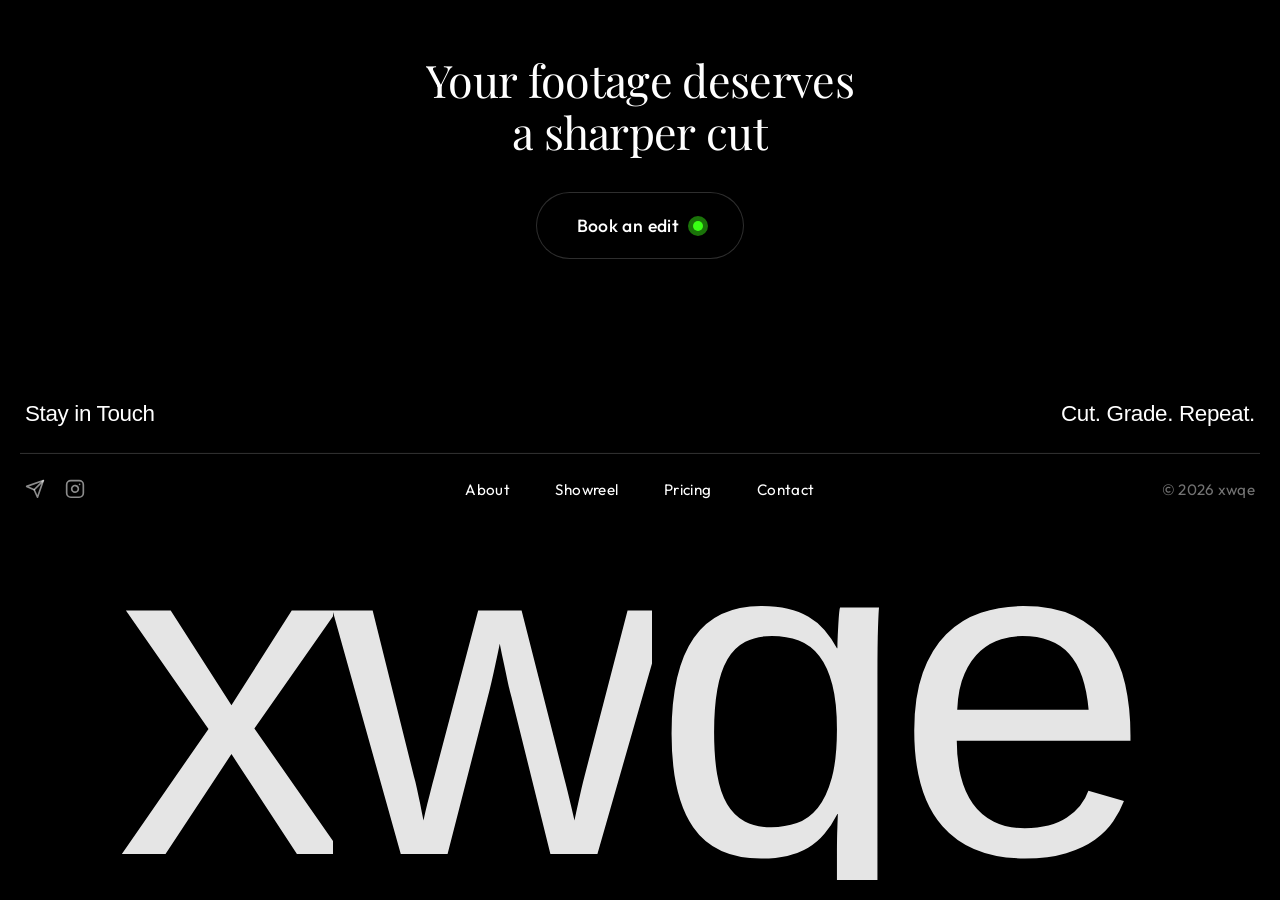
==== loopstack/index.html @ b78a123f "Publish xwqe portfolio (hub + lumora + laocoon + loopstack) Co-Authored-By: Claude Fable 5 <noreply@" ====
<!DOCTYPE html>
<html lang="en">
<head>
<meta charset="UTF-8">
<meta name="viewport" content="width=device-width, initial-scale=1.0">
<title>xwqe — Video Editor</title>
<meta name="description" content="xwqe — independent video editor. One screen, one showreel. Say hello.">
<link rel="icon" href="data:image/svg+xml,<svg xmlns='http://www.w3.org/2000/svg' viewBox='0 0 64 64'><rect width='64' height='64' rx='14' fill='%23000000'/><text x='32' y='45' font-family='Arial,sans-serif' font-size='38' font-weight='700' text-anchor='middle' fill='%2339FF14'>x</text></svg>">
<meta property="og:type" content="website">
<meta property="og:url" content="https://reegee07.github.io/xwqe-portfolio/loopstack/">
<meta property="og:title" content="xwqe — Video Editor">
<meta property="og:description" content="Independent video editor. One screen, one showreel. Say hello.">
<meta property="og:image" content="https://reegee07.github.io/xwqe-portfolio/assets/og/loopstack.png">
<meta name="twitter:card" content="summary_large_image">
<style>
@import url('https://fonts.googleapis.com/css2?family=Outfit:wght@300;400;500;600&family=Playfair+Display:ital,wght@0,400..900;1,400..900&display=swap');
@import url('https://api.fontshare.com/v2/css?f[]=general-sans@400,500,600&display=swap');

* { margin: 0; padding: 0; box-sizing: border-box; }
body {
    background-color: #000000;
    min-height: 100vh;
    overflow: hidden;
    position: relative;
}

/* ---------- top gradient ---------- */
#top-gradient {
    position: fixed;
    top: -30vh;
    left: 0;
    width: 100vw;
    height: auto;
    display: block;
    z-index: 0;
    pointer-events: none;
}

/* ---------- hero ---------- */
.hero-content {
    position: relative;
    z-index: 2;
    display: flex;
    flex-direction: column;
    align-items: center;
    text-align: center;
    padding-top: 6vh;
    width: 95%;
    max-width: 1100px;
    margin: 0 auto;
}
.hero-title {
    font-family: 'Playfair Display', Georgia, serif;
    font-size: 2.8rem;
    font-weight: 400;
    color: #ffffff;
    line-height: 1.15;
    margin-bottom: 2.2rem;
    letter-spacing: -0.015em;
    text-shadow: 0 4px 30px rgba(0, 0, 0, 0.5);
}
.hero-btn {
    font-family: 'Outfit', sans-serif;
    font-size: 1.1rem;
    font-weight: 500;
    letter-spacing: 0.02em;
    color: #ffffff;
    background-color: #000000;
    border: 1px solid rgba(255, 255, 255, 0.18);
    padding: 1.3rem 2.5rem;
    border-radius: 9999px;
    display: inline-flex;
    align-items: center;
    gap: 0.9rem;
    cursor: pointer;
    transition: all 0.3s cubic-bezier(0.16, 1, 0.3, 1);
    box-shadow: 0 4px 25px rgba(0, 0, 0, 0.4);
    outline: none;
}
.hero-btn:hover {
    background-color: #ffffff;
    color: #000000;
    border-color: #ffffff;
    transform: translateY(-2px);
    box-shadow: 0 6px 30px rgba(0, 0, 0, 0.3);
}
.hero-btn:active {
    transform: translateY(0);
}

.blinking-dot {
    width: 10px;
    height: 10px;
    background-color: #39FF14;
    border-radius: 50%;
    position: relative;
    display: inline-block;
    animation: pulse-glow 2s infinite ease-in-out;
}
.blinking-dot::after {
    content: '';
    position: absolute;
    top: -5px; left: -5px; right: -5px; bottom: -5px;
    background-color: rgba(57, 255, 20, 0.45);
    border-radius: 50%;
    animation: wave-expand 2s infinite ease-in-out;
}
@keyframes pulse-glow {
    0%, 100% {
        opacity: 0.5;
        transform: scale(0.85);
        box-shadow: 0 0 4px rgba(57, 255, 20, 0.3);
    }
    50% {
        opacity: 1;
        transform: scale(1.1);
        box-shadow: 0 0 12px rgba(57, 255, 20, 0.9);
    }
}
@keyframes wave-expand {
    0%   { transform: scale(0.6); opacity: 0.9; }
    100% { transform: scale(2.3); opacity: 0; }
}

/* ---------- footer block ---------- */
.footer-container {
    position: fixed;
    top: 50vh;
    left: 20px;
    right: 20px;
    width: calc(100vw - 40px);
    transform: translateY(-50%);
    z-index: 3;
    display: flex;
    flex-direction: column;
}
.footer-top {
    display: flex;
    justify-content: space-between;
    align-items: flex-end;
    width: 100%;
    padding: 0 5px;
}
.footer-title {
    font-family: 'General Sans', -apple-system, sans-serif;
    font-size: 1.4rem;
    font-weight: 400;
    color: #ffffff;
    letter-spacing: -0.015em;
    margin: 0;
}
.footer-title.quote {
    text-transform: none;
}
.footer-divider {
    border: none;
    height: 1px;
    background-color: rgba(255, 255, 255, 0.2);
    margin: 1.6rem 0;
    width: 100%;
}
.footer-bottom {
    display: flex;
    justify-content: space-between;
    align-items: center;
    width: 100%;
    padding: 0 5px;
}
.footer-socials {
    display: flex;
    gap: 1.25rem;
    align-items: center;
    flex: 1;
}
.social-icon {
    color: rgba(255, 255, 255, 0.55);
    transition: all 0.3s cubic-bezier(0.16, 1, 0.3, 1);
    display: inline-flex;
    align-items: center;
    justify-content: center;
    text-decoration: none;
}
.social-icon:hover {
    color: #ffffff;
    transform: translateY(-2px);
}
.footer-links {
    display: flex;
    gap: 2.8rem;
    justify-content: center;
    align-items: center;
    flex: 2;
}
.footer-link {
    font-family: 'Outfit', sans-serif;
    font-size: 0.95rem;
    font-weight: 400;
    color: #ffffff;
    text-decoration: none;
    letter-spacing: 0.03em;
    transition: opacity 0.3s ease, transform 0.3s ease;
}
.footer-link:hover {
    opacity: 0.75;
    transform: translateY(-1px);
}
.footer-copyright {
    font-family: 'Outfit', sans-serif;
    font-size: 0.95rem;
    font-weight: 400;
    color: rgba(255, 255, 255, 0.45);
    text-align: right;
    flex: 1;
    letter-spacing: 0.02em;
}

/* ---------- giant wordmark ---------- */
.footer-logo-wrap {
    position: fixed;
    bottom: 20px;
    left: 0;
    right: 0;
    width: 100%;
    padding: 0 20px;
    box-sizing: border-box;
    display: flex;
    justify-content: center;
    align-items: center;
    z-index: 3;
    margin: 0;
}
.footer-logo-text {
    font-family: 'General Sans', -apple-system, sans-serif;
    font-size: 36vw; /* 4 letters instead of Loopstack's 9 — scaled to still fill the width */
    font-weight: 400;
    color: #ffffff;
    letter-spacing: -0.03em;
    margin-right: -0.03em;
    transform: translateX(-20px);
    line-height: 0.8;
    margin-top: 0;
    margin-bottom: 0;
    margin-left: 0;
    text-align: center;
    width: 100%;
    pointer-events: none;
    opacity: 0.95;
    text-shadow: none;
    white-space: nowrap;
}

/* ---------- background video ---------- */
.video-container {
    position: fixed;
    bottom: 0;
    left: 0;
    width: 100vw;
    height: 90vh;
    overflow: hidden;
    z-index: -1;
}
#bg-video {
    width: 100%;
    height: 110%;
    object-fit: cover;
    display: block;
    transform: translateY(0%);
}

/* ---------- custom cursor ---------- */
.glass-cursor-card {
    position: fixed;
    top: 0;
    left: 0;
    z-index: 99999;
    pointer-events: none;
    padding: 0.75rem 1.5rem;
    background: rgba(255, 255, 255, 0.08);
    backdrop-filter: blur(12px);
    -webkit-backdrop-filter: blur(12px);
    border: 1px solid rgba(255, 255, 255, 0.18);
    border-radius: 9999px;
    box-shadow: inset 0 1px 0 0 rgba(255, 255, 255, 0.15);
    transform: translate(-50%, -50%) scale(0);
    opacity: 0;
    will-change: transform, opacity;
    transition: opacity 0.4s cubic-bezier(0.16, 1, 0.3, 1),
                background 0.35s cubic-bezier(0.16, 1, 0.3, 1),
                border-color 0.35s cubic-bezier(0.16, 1, 0.3, 1),
                box-shadow 0.35s cubic-bezier(0.16, 1, 0.3, 1);
}
.glass-cursor-card.active { opacity: 1; }
.glass-cursor-card.dark-mode {
    background: rgba(0, 0, 0, 0.82);
    border-color: rgba(255, 255, 255, 0.08);
    box-shadow: inset 0 1px 0 0 rgba(255, 255, 255, 0.05);
}
.cursor-card-text {
    font-family: 'General Sans', -apple-system, sans-serif;
    font-size: 0.85rem;
    font-weight: 500;
    letter-spacing: 0.06em;
    color: #39FF14;
    text-transform: uppercase;
    white-space: nowrap;
    text-shadow: 0 0 8px rgba(57, 255, 20, 0.45);
}
.cursor-card-text .text-white {
    color: #ffffff;
    text-shadow: 0 1px 3px rgba(0, 0, 0, 0.25);
}
.cursor-ring-outline {
    position: fixed;
    top: 0;
    left: 0;
    width: 48px;
    height: 48px;
    border: 1.5px solid rgba(255, 255, 255, 0.45);
    border-radius: 50%;
    z-index: 99998;
    pointer-events: none;
    transform: translate(-50%, -50%) scale(0);
    opacity: 0;
    will-change: transform, opacity;
    transition: opacity 0.4s cubic-bezier(0.16, 1, 0.3, 1),
                border-color 0.4s ease;
}
.cursor-ring-outline.active { opacity: 1; }
.cursor-ring-outline.expanded {
    border-color: rgba(255, 255, 255, 0.15);
}

/* ---------- entrance reveals ---------- */
.hero-title .word-wrapper {
    display: inline-block;
    overflow: hidden;
    vertical-align: bottom;
    padding-bottom: 0.15em;
    margin-bottom: -0.15em;
}
.hero-title .word-inner {
    display: inline-block;
    opacity: 0;
    transform: translateY(105%);
    filter: blur(20px);
    animation: word-reveal-mask 1.3s cubic-bezier(0.05, 0.9, 0.1, 1) forwards;
}
@keyframes word-reveal-mask {
    0%   { opacity: 0; transform: translateY(105%); filter: blur(20px); }
    30%  { opacity: 1; }
    100% { opacity: 1; transform: translateY(0); filter: blur(0); }
}
.footer-logo-text .letter-wrapper {
    display: inline-block;
    overflow: hidden;
    vertical-align: bottom;
    line-height: 0.8;
}
.footer-logo-text .letter-inner {
    display: inline-block;
    opacity: 0;
    transform: translateX(-105%);
    filter: blur(20px);
    animation: letter-reveal-mask 1.2s cubic-bezier(0.05, 0.9, 0.1, 1) forwards;
}
@keyframes letter-reveal-mask {
    0%   { opacity: 0; transform: translateX(-105%); filter: blur(20px); }
    25%  { opacity: 1; }
    100% { opacity: 0.95; transform: translateX(0); filter: blur(0); }
}

/* ---------- mobile ---------- */
@media (max-width: 768px) {
    .footer-top { flex-direction: column; align-items: flex-start; gap: 4px; }
    .footer-title { font-size: 1.1rem; }
    .footer-divider { margin: 1rem 0; }
    .footer-bottom { flex-direction: column; align-items: flex-start; gap: 0.9rem; }
    .footer-socials { flex: none; }
    .footer-links { flex: none; gap: 1.4rem; }
    .footer-copyright { flex: none; text-align: left; }
}
</style>
</head>
<body>

<img src="assets/black_gradient.svg" alt="Top Gradient" id="top-gradient">

<main class="hero-content">
    <h1 class="hero-title">Your footage deserves <br> a sharper cut</h1>
    <button class="hero-btn">
        <span class="btn-text">Book an edit</span>
        <span class="blinking-dot"></span>
    </button>
</main>

<footer class="footer-container">
    <div class="footer-top">
        <h2 class="footer-title">Stay in Touch</h2>
        <h2 class="footer-title quote">Cut. Grade. Repeat.</h2>
    </div>

    <hr class="footer-divider">

    <div class="footer-bottom">
        <div class="footer-socials">
            <a href="https://t.me/xwqeee" target="_blank" rel="noopener" aria-label="Telegram" class="social-icon">
                <svg width="20" height="20" viewBox="0 0 24 24" fill="none" stroke="currentColor" stroke-width="2" stroke-linecap="round" stroke-linejoin="round"><path d="M22 2 11 13"></path><path d="M22 2 15 22l-4-9-9-4z"></path></svg>
            </a>
            <a href="https://www.instagram.com/_xwqe.w/" target="_blank" rel="noopener" aria-label="Instagram" class="social-icon">
                <svg width="20" height="20" viewBox="0 0 24 24" fill="none" stroke="currentColor" stroke-width="2" stroke-linecap="round" stroke-linejoin="round"><rect x="2" y="2" width="20" height="20" rx="5" ry="5"></rect><path d="M16 11.37A4 4 0 1 1 12.63 8 4 4 0 0 1 16 11.37z"></path><line x1="17.5" y1="6.5" x2="17.51" y2="6.5"></line></svg>
            </a>
        </div>

        <nav class="footer-links">
            <a href="#about" class="footer-link">About</a>
            <a href="#showreel" class="footer-link">Showreel</a>
            <a href="#pricing" class="footer-link">Pricing</a>
            <a href="#contact" class="footer-link">Contact</a>
        </nav>

        <div class="footer-copyright">
            © 2026 xwqe
        </div>
    </div>
</footer>

<div class="footer-logo-wrap">
    <h2 class="footer-logo-text">xwqe</h2>
</div>

<div class="video-container">
    <video autoplay muted loop playsinline id="bg-video">
        <source src="assets/flower.mp4" type="video/mp4">
        Your browser does not support video.
    </video>
</div>

<div id="cursor-ring" class="cursor-ring-outline"></div>

<div id="glass-card" class="glass-cursor-card">
    <span class="cursor-card-text"><span class="text-white">Say</span> Hello!</span>
</div>

<script>
document.addEventListener('DOMContentLoaded', () => {
    const logoText = document.querySelector('.footer-logo-text');

    if (logoText) {
        const text = logoText.textContent.trim();
        logoText.innerHTML = '';

        [...text].forEach((char, index) => {
            const wrapper = document.createElement('span');
            wrapper.className = 'letter-wrapper';

            const inner = document.createElement('span');
            inner.textContent = char === ' ' ? ' ' : char;
            inner.className = 'letter-inner';

            inner.style.animationDelay = `${index * 0.09}s`;

            wrapper.appendChild(inner);
            logoText.appendChild(wrapper);
        });
    }

    const heroTitle = document.querySelector('.hero-title');
    if (heroTitle) {
        const text = heroTitle.innerHTML;
        const parts = text.split(/(\s+|<br\s*\/?>)/i);
        heroTitle.innerHTML = '';

        let wordIndex = 0;
        parts.forEach(part => {
            if (part.trim() === '') {
                heroTitle.appendChild(document.createTextNode(' '));
            } else if (part.toLowerCase().startsWith('<br')) {
                heroTitle.appendChild(document.createElement('br'));
            } else {
                const wrapper = document.createElement('span');
                wrapper.className = 'word-wrapper';

                const inner = document.createElement('span');
                inner.className = 'word-inner';
                inner.textContent = part;

                inner.style.animationDelay = `${wordIndex * 0.1}s`;
                wordIndex++;

                wrapper.appendChild(inner);
                heroTitle.appendChild(wrapper);
            }
        });
    }

    const glassCard = document.getElementById('glass-card');
    const cursorRing = document.getElementById('cursor-ring');

    if (glassCard && cursorRing) {
        let mouseX = window.innerWidth / 2;
        let mouseY = window.innerHeight / 2;

        let cardX = mouseX;
        let cardY = mouseY;

        let ringX = mouseX;
        let ringY = mouseY;

        let isFirstMove = true;
        let scale = 0;
        let targetScale = 0;
        let isHoveringBtn = false;

        document.addEventListener('mousemove', (e) => {
            mouseX = e.clientX;
            mouseY = e.clientY;

            if (isFirstMove) {
                cardX = mouseX;
                cardY = mouseY;
                ringX = mouseX;
                ringY = mouseY;
                isFirstMove = false;
                glassCard.classList.add('active');
                cursorRing.classList.add('active');
            }

            if (!isHoveringBtn) {
                targetScale = 1;
            }
        });

        document.addEventListener('mouseleave', () => {
            targetScale = 0;
        });

        document.addEventListener('mouseenter', () => {
            if (!isHoveringBtn) {
                targetScale = 1;
            }
        });

        const heroBtn = document.querySelector('.hero-btn');
        if (heroBtn) {
            heroBtn.addEventListener('mouseenter', () => {
                isHoveringBtn = true;
                targetScale = 0;
                cursorRing.classList.add('expanded');
            });
            heroBtn.addEventListener('mouseleave', () => {
                isHoveringBtn = false;
                targetScale = 1;
                cursorRing.classList.remove('expanded');
            });
        }

        const updatePhysics = () => {
            cardX += (mouseX - cardX) * 0.08;
            cardY += (mouseY - cardY) * 0.08;

            ringX = mouseX;
            ringY = mouseY;

            scale += (targetScale - scale) * 0.15;

            const currentRingScale = cursorRing.classList.contains('expanded') ? 1.6 * scale : scale;

            glassCard.style.transform = `translate3d(${cardX}px, ${cardY}px, 0) translate(-50%, -50%) scale(${scale})`;
            cursorRing.style.transform = `translate3d(${ringX}px, ${ringY}px, 0) translate(-50%, -50%) scale(${currentRingScale})`;

            requestAnimationFrame(updatePhysics);
        };

        updatePhysics();
    }
});
</script>
</body>
</html>
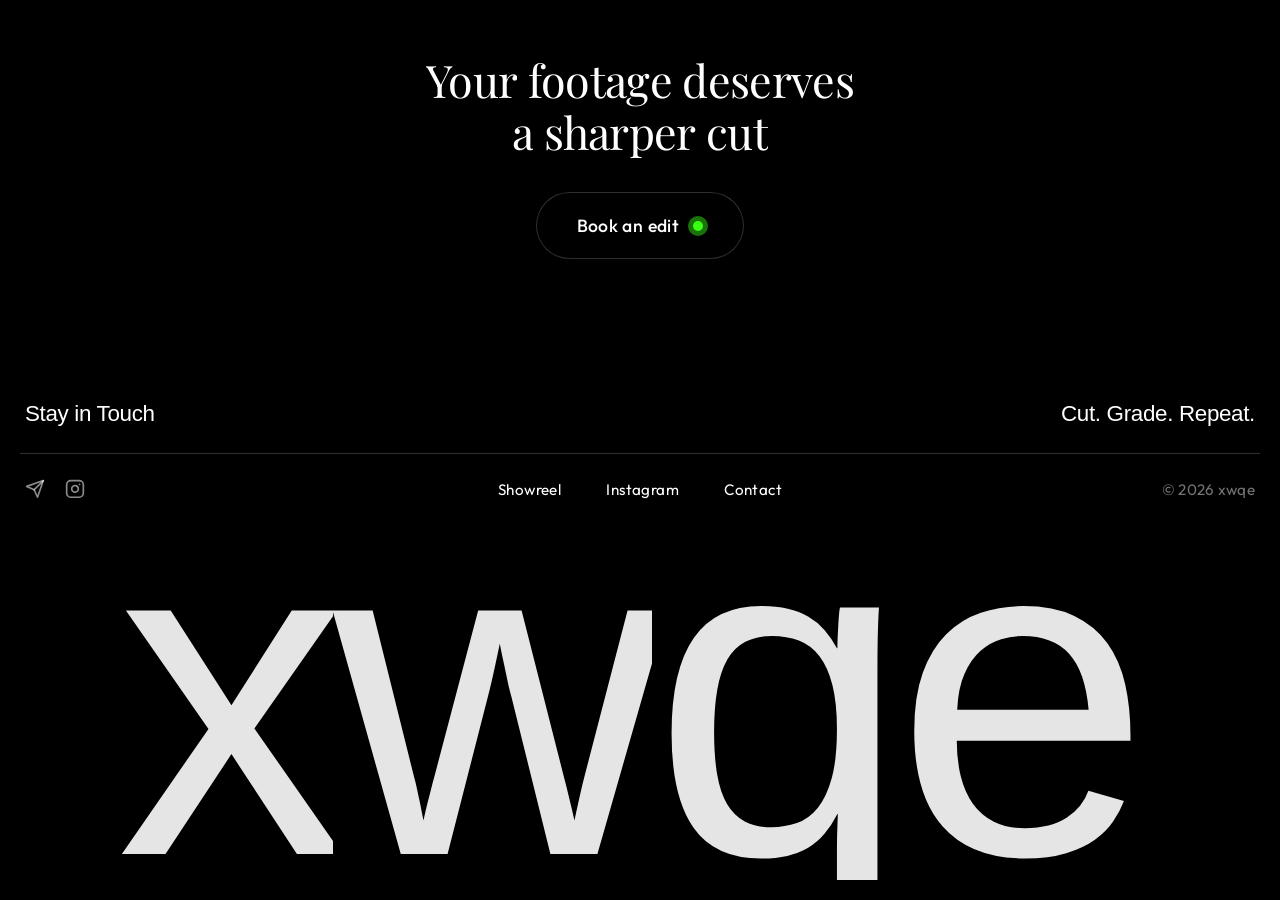
==== commit f65723a8: "Update: real portfolio links, mobile fixes, pricing section Co-Authored-By: Claude Fable 5 <noreply@" ====
--- a/loopstack/index.html
+++ b/loopstack/index.html
@@ -369,6 +369,11 @@
     100% { opacity: 0.95; transform: translateX(0); filter: blur(0); }
 }
 
+/* ---------- touch devices: no custom cursor ---------- */
+@media (hover: none), (pointer: coarse) {
+    .glass-cursor-card, .cursor-ring-outline { display: none !important; }
+}
+
 /* ---------- mobile ---------- */
 @media (max-width: 768px) {
     .footer-top { flex-direction: column; align-items: flex-start; gap: 4px; }
@@ -412,10 +417,9 @@
         </div>
 
         <nav class="footer-links">
-            <a href="#about" class="footer-link">About</a>
-            <a href="#showreel" class="footer-link">Showreel</a>
-            <a href="#pricing" class="footer-link">Pricing</a>
-            <a href="#contact" class="footer-link">Contact</a>
+            <a href="https://t.me/xwqePortf" target="_blank" rel="noopener" class="footer-link">Showreel</a>
+            <a href="https://www.instagram.com/_xwqe.w/" target="_blank" rel="noopener" class="footer-link">Instagram</a>
+            <a href="https://t.me/xwqeee" target="_blank" rel="noopener" class="footer-link">Contact</a>
         </nav>
 
         <div class="footer-copyright">
@@ -496,7 +500,7 @@
     const glassCard = document.getElementById('glass-card');
     const cursorRing = document.getElementById('cursor-ring');
 
-    if (glassCard && cursorRing) {
+    if (glassCard && cursorRing && window.matchMedia('(hover: hover) and (pointer: fine)').matches) {
         let mouseX = window.innerWidth / 2;
         let mouseY = window.innerHeight / 2;
 
@@ -573,6 +577,11 @@
 
         updatePhysics();
     }
+
+    const heroCta = document.querySelector('.hero-btn');
+    if (heroCta) {
+        heroCta.addEventListener('click', () => window.open('https://t.me/xwqeee', '_blank', 'noopener'));
+    }
 });
 </script>
 </body>
